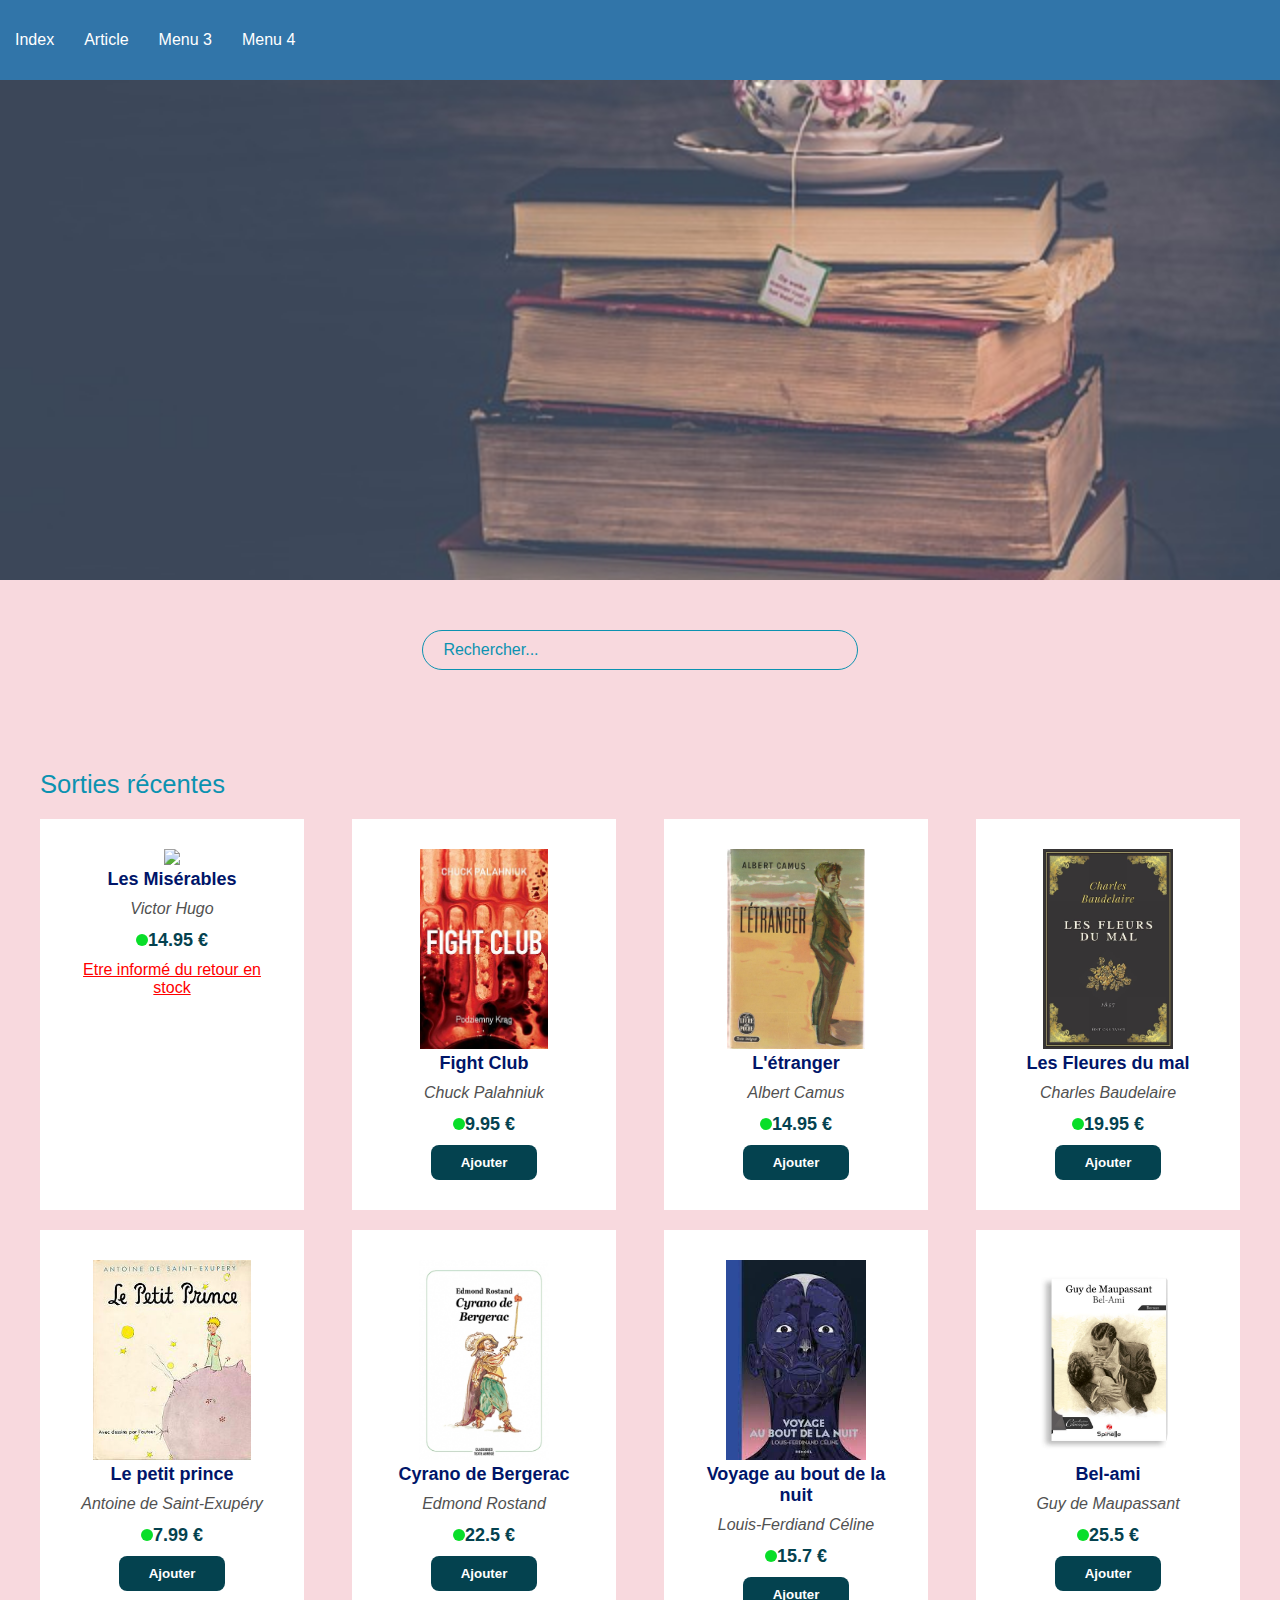
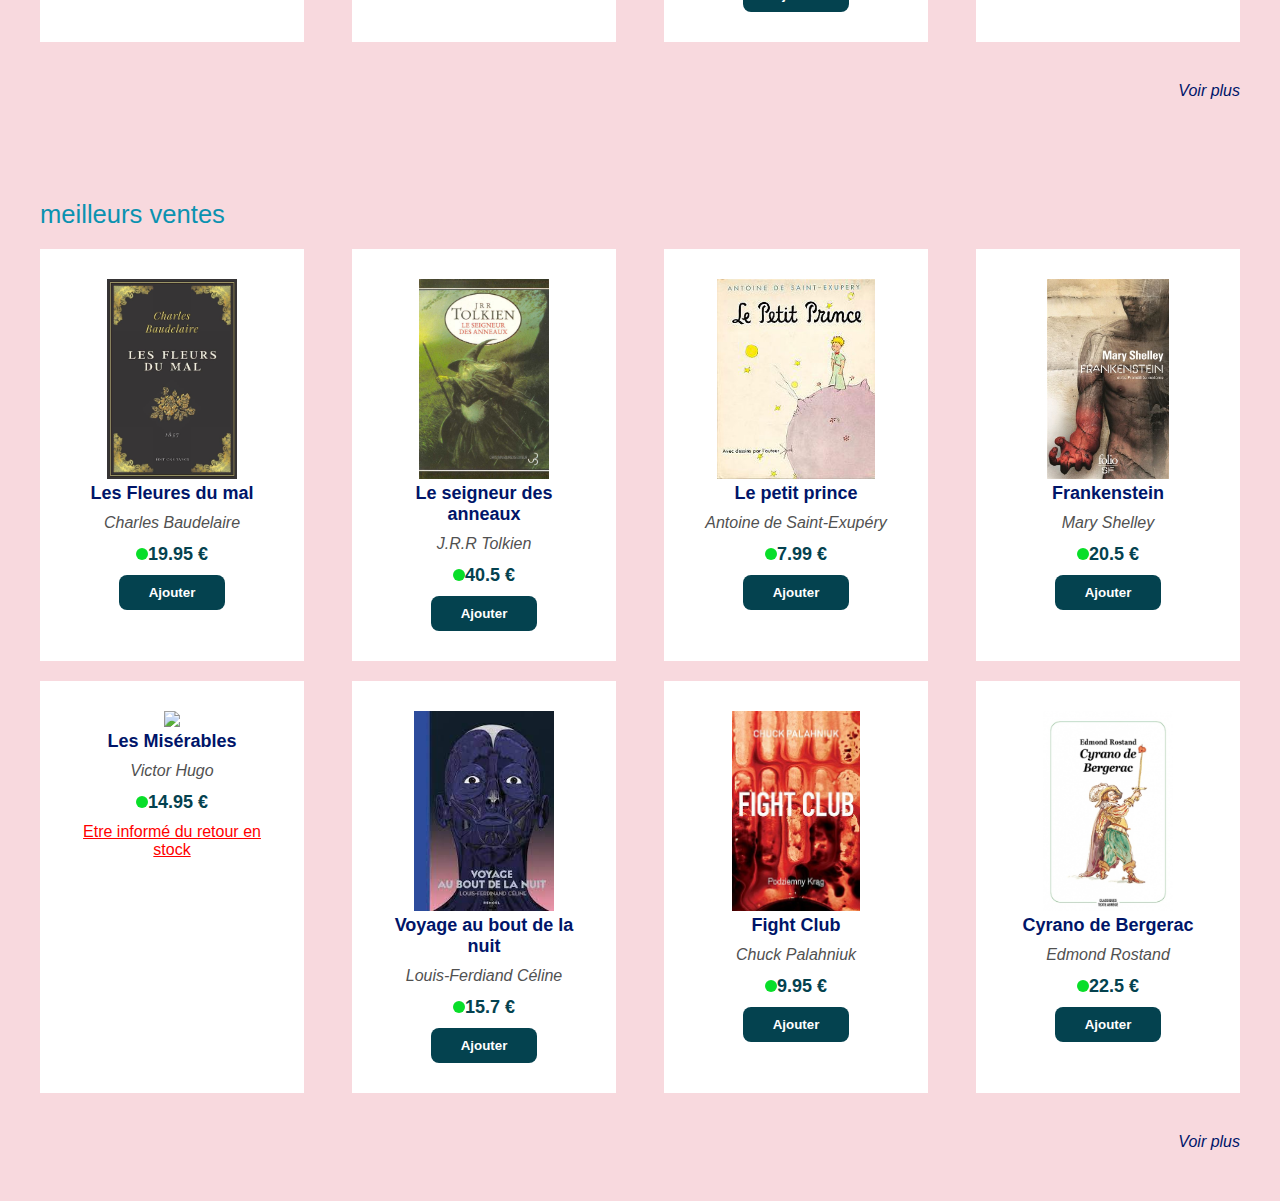
==== index.html @ 42e093d1 "first version" ====
<!DOCTYPE html>
<html lang="fr">
<head>
    <meta charset="UTF-8">
    <meta name="viewport" content="width=device-width, initial-scale=1.0">
    <link rel="stylesheet" href="style.css">
    <title>Librairie en ligne</title>
</head>
<body>
    <header>
        <ul>
            <li><a href="./index.html">Index</a></li>
            <li><a href="./article.html">Article</a></li>
            <li><a href="">Menu 3</a></li>
            <li><a href="">Menu 4</a></li>
        </ul>
    </header>
    <main>
    <section class="banner"></section>
    <section class="search" ><input value="Rechercher..." type="text"/></section>
    <section  class="book-list section-width">
        <span class="book-list-title">Sorties récentes</span>
      <div id="last-releases" class="book-wapper">
        <!-- Insérer les sorties récentes en JS-->
      </div>
      <div class="book-plus">Voir plus</div>
    </section>
    <section class="book-list section-width">
        <span class="book-list-title">meilleurs ventes</span>
      <div id="best-sales" class="book-wapper">
        <!--Insérer les meilleurs ventes en JS-->
      </div>
      <div class="book-plus">Voir plus</div>
    </section>
    </main>
    <script type="text/javascript" src="books.js"></script>
    <script text="text/javascript" src="functions.js"></script>
    <script type="text/javascript" src="script.js"></script>
</body>
</html>
---- style.css ----
*,
*:before,
*:after,
html,
body {
    padding: 0;
    margin: 0;
    font-family: Arial, Helvetica, sans-serif;
    box-sizing: border-box;
    color: #001569;
}

.section-width {
  max-width: 1500px;
  margin: 0 auto;
}
body {
   background-color: rgb(248, 217, 222);
}
main {
    height: auto;
    background-color: rgb(248, 217, 222);
    padding-top: 80px;
}
/* header*/
header {
    background-color: rgb( 49, 117, 169);
    color: white;
    position: fixed;
    width: 100%;
}

header ul {
    display: flex;
    align-items: center;
    height: 80px;
    padding: ;
}
 header ul li {
    list-style-type: none;
    margin: 0 15px;
 }
 header a {
    color: white;
    text-decoration: none;
 }
 header a:hover {
   text-decoration: underline;
 }

 /* banner*/
 .banner {
    margin-bottom: 50px;
    background-color: red;
    height: 500px;
    background-image: url(images/default.jpg);
    background-position: center;
    background-size: cover;
 }

 /* search*/
 .search {
    padding: 0 33% 50px;
 }
 .search input {
    width: 100%;
    padding: 10px 20px;
    font-size: 1rem;
    color: #0b92b0;
    border-radius: 20px;
    border: 1px solid #0b92b0;
    background-color: rgb(248, 217, 222);
 }

 /* book list*/
 .book-list {
  /*margin: 0 15% 50px;*/
   /*background-color: rgb(255, 255, 255, 0.6);*/
   padding: 50px 40px;
   border-radius: 50px;
 }
 .book-list-title {
   color: #0b92b0;
   font-size: 1.6rem;
 }
 .book-wapper {
   display: flex;
   margin-top: 20px;
   justify-content: space-between;
   flex-wrap: wrap;
 }
 .book-item {
   margin-bottom: 20px;
   width: 22%;
   background-color: white;
   padding: 30px;
   text-align: center;
 }
 .book-img {
   margin: 0 auto 15px;
   height: 200px;
   display: flex;
   align-items: center;
   justify-content: center;
 }

 .home-book-img img {
   max-height: 200px;
   max-width: 100%;

 }
 .home-book-title {
   font-size: 1.125rem;
   font-weight: bold;
   margin-bottom: 10px;
 }
 .home-book-author {
   color: #515151;
   font-style: italic;
   margin-bottom: 12px;
 }

 .home-book-price {
  font-weight: bold;
  font-size: 1.125rem;
  color: #04424f;
  margin-bottom: 10px;
 }

 .home-book-price .dispo {
  display: inline-block;
  width: 12px;
  height: 12px;
  border-radius: 12px;
  background-color: #09de29;
 }
 .home-book-price .dispo.book-available {
  background-color: #09de29;
 }

 .home-home-book-price .dispo.book-unavailable {
  background-color: red;
 }

 .home-book-cart {
  padding: 10px 30px;
  color: #fff;
  background-color: #04424f;
  border: 0;
  border-radius: 8px;
  font-weight: bold;
  cursor: pointer;
 }

 .home-book-cart.book-unavailable,
 .home-book-stock.book-available{
  display: none;
 }

 .home-book-stock a {
  color: red;
 }

 .book-plus {
   text-align: right;
   margin-top: 20px;
   font-style: italic;
 }

 /* Page article */

 section.book-spotlight {
   padding: 50px;
   display: flex;
 }

 .book-spotlight-right {
   margin: 50px 0 0 50px;
   font-size: 1.2rem;
 }

 .book-spotlight-right-title {
   font-size: 2rem;
   font-weight: bold;
   margin-bottom: 10px;
 }
 .book-spotlight-right-author {
   margin-bottom: 10px;
 }
 .book-spotlight-right-note {
  margin-bottom: 10px;
 }
 .book-spotlight-right-note img {
   width: 20px;
   margin-right: 4px;
 }
 .book-spotlight-right-desc {
  font-size: 1rem;
  line-height: 1.5rem;
  text-align: justify;
  margin-bottom: 20px;
 }
 .book-spotlight-right-desc-title {
  font-size: 1.2rem;
  font-weight: bold;
  margin-bottom: 10px;
 }
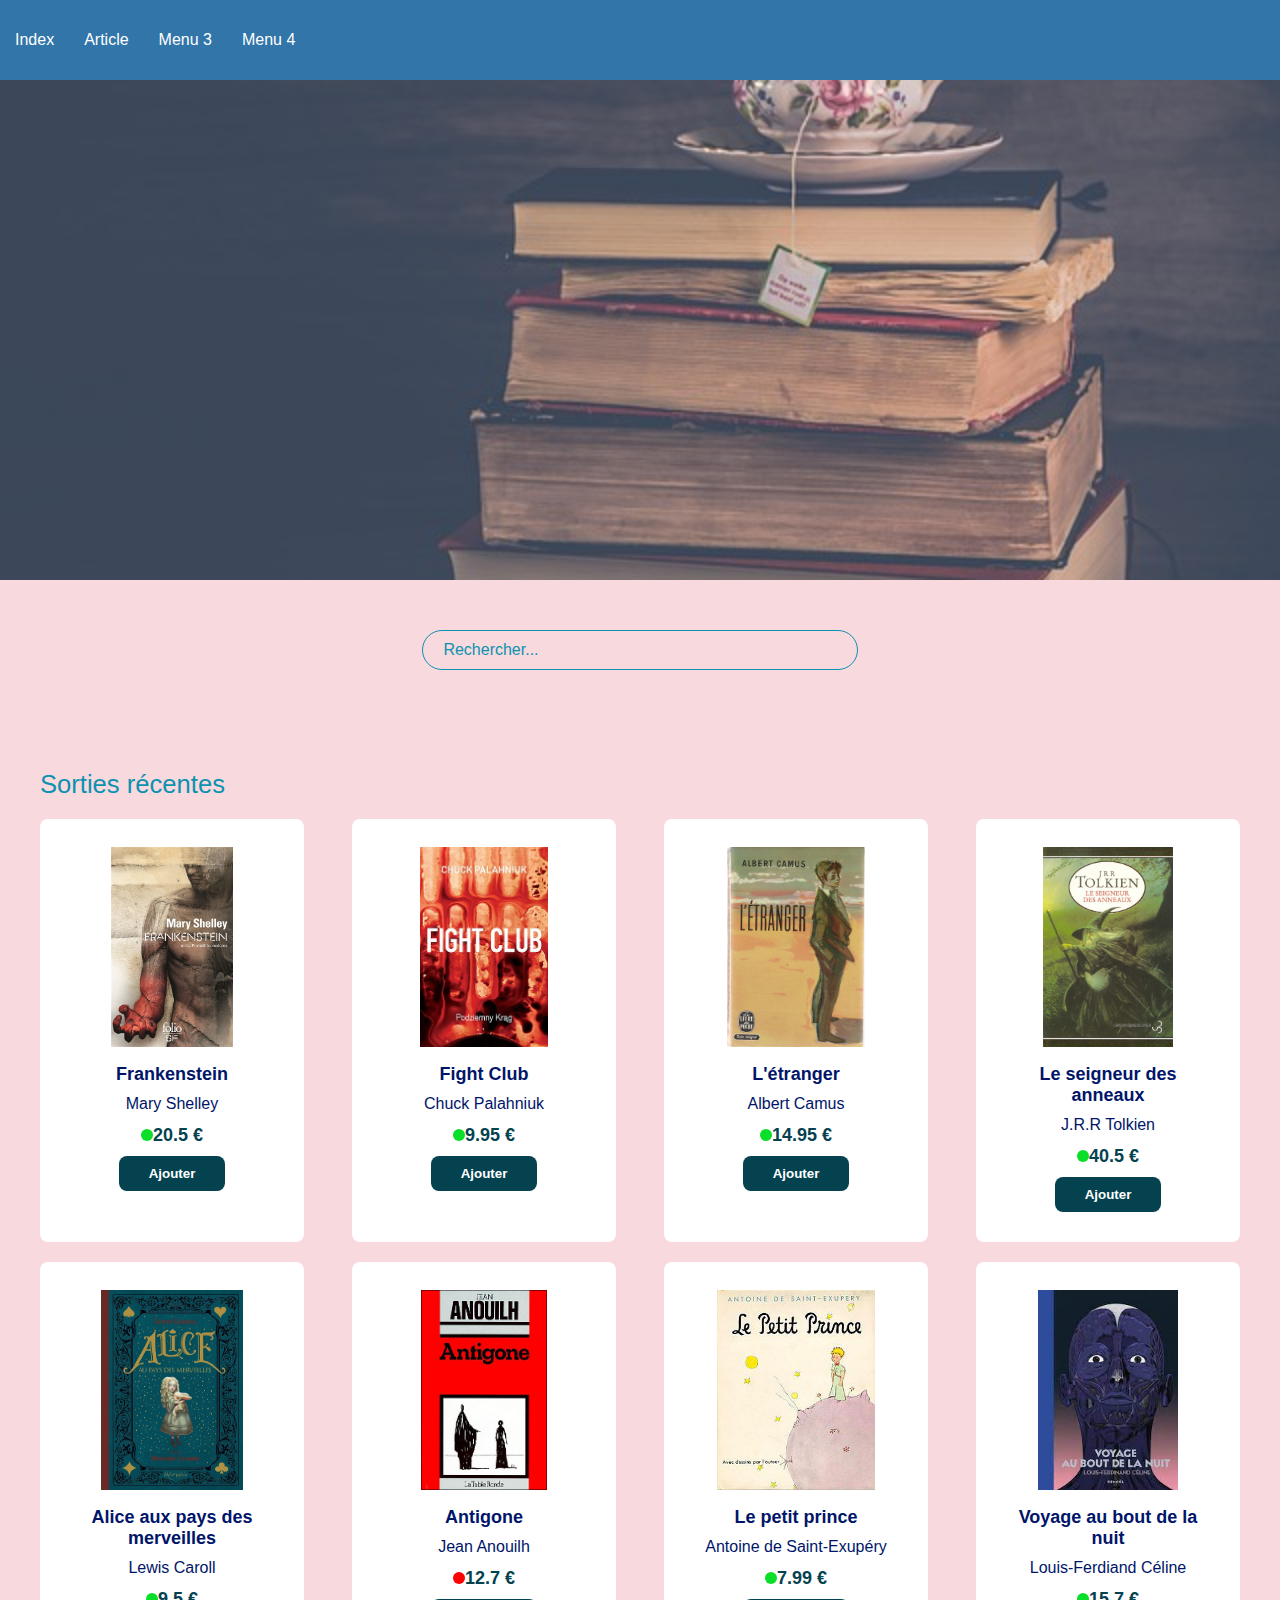
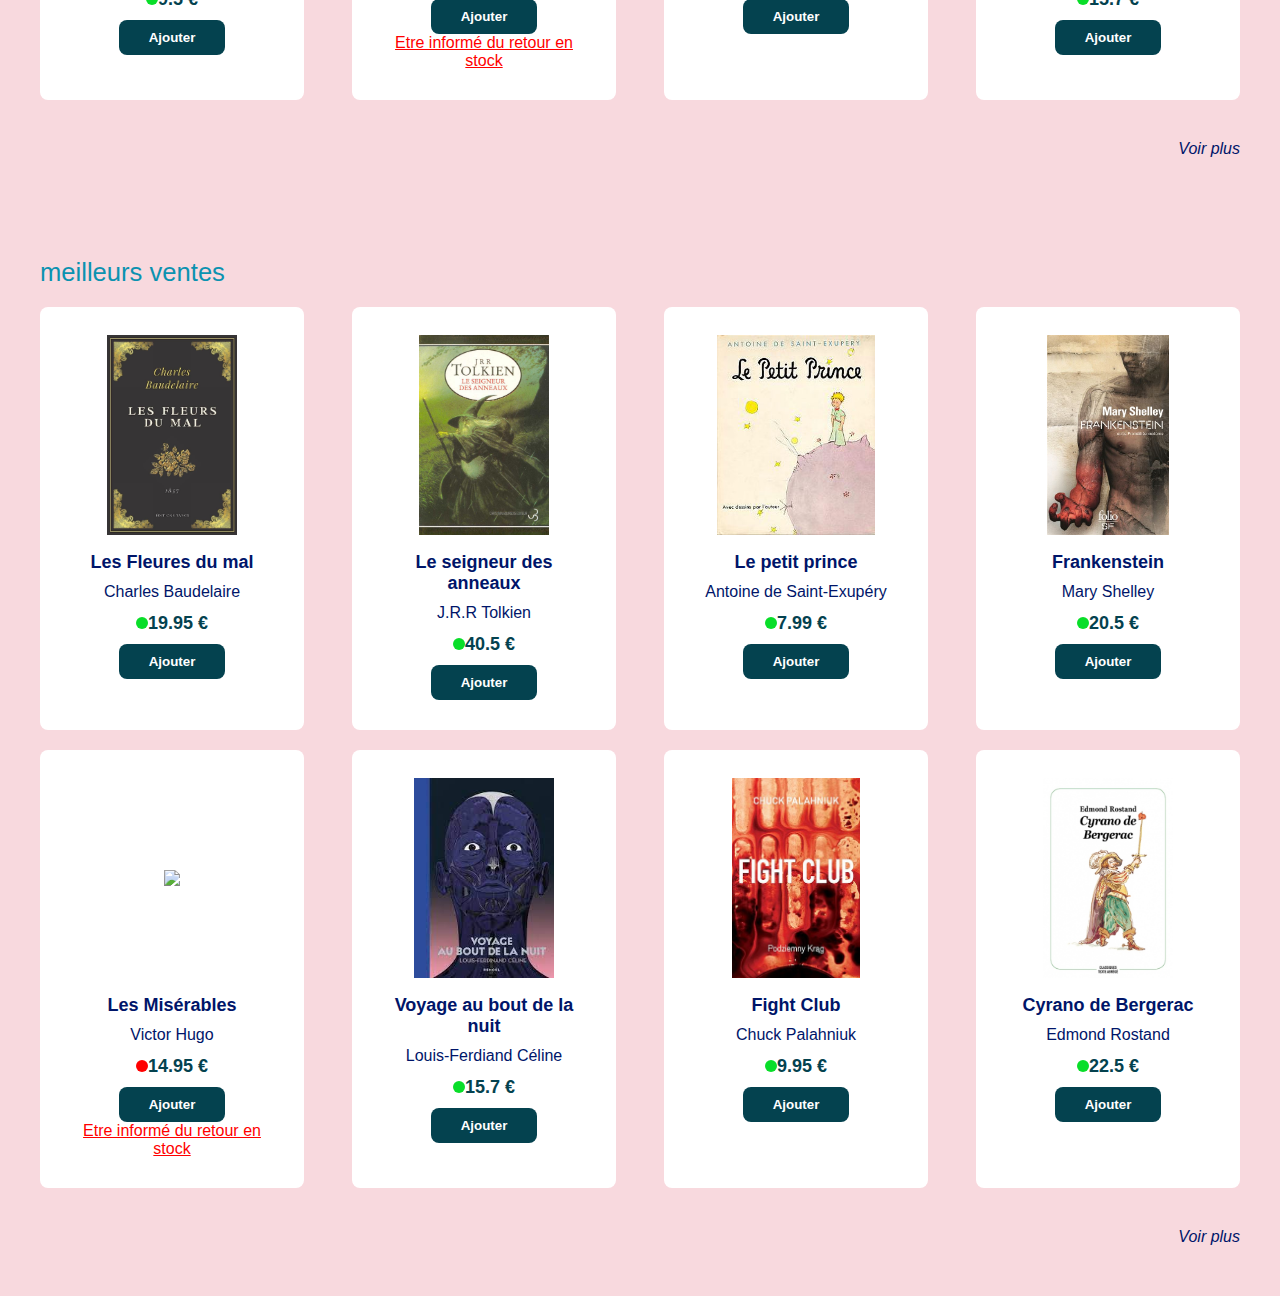
==== commit 46ee8638: "Add page cart" ====
--- a/index.html
+++ b/index.html
@@ -35,6 +35,6 @@
     </main>
     <script type="text/javascript" src="books.js"></script>
     <script text="text/javascript" src="functions.js"></script>
-    <script type="text/javascript" src="script.js"></script>
+    <script type="text/javascript" src="home.js"></script>
 </body>
 </html>--- a/style.css
+++ b/style.css
@@ -16,10 +16,10 @@
 }
 body {
    background-color: rgb(248, 217, 222);
+   font-size: 16px;
 }
 main {
     height: auto;
-    background-color: rgb(248, 217, 222);
     padding-top: 80px;
 }
 /* header*/
@@ -51,7 +51,6 @@
  /* banner*/
  .banner {
     margin-bottom: 50px;
-    background-color: red;
     height: 500px;
     background-image: url(images/default.jpg);
     background-position: center;
@@ -95,8 +94,9 @@
    background-color: white;
    padding: 30px;
    text-align: center;
- }
- .book-img {
+   border-radius: 8px;
+ }
+ .home-book-img {
    margin: 0 auto 15px;
    height: 200px;
    display: flex;
@@ -113,10 +113,9 @@
    font-size: 1.125rem;
    font-weight: bold;
    margin-bottom: 10px;
+   cursor: pointer;
  }
  .home-book-author {
-   color: #515151;
-   font-style: italic;
    margin-bottom: 12px;
  }
 
@@ -132,27 +131,26 @@
   width: 12px;
   height: 12px;
   border-radius: 12px;
-  background-color: #09de29;
  }
  .home-book-price .dispo.book-available {
   background-color: #09de29;
  }
 
- .home-home-book-price .dispo.book-unavailable {
+ .home-book-price .dispo.book-unavailable {
   background-color: red;
  }
 
- .home-book-cart {
+ .book-add-cart {
   padding: 10px 30px;
   color: #fff;
   background-color: #04424f;
   border: 0;
+  font-weight: bold;
   border-radius: 8px;
-  font-weight: bold;
   cursor: pointer;
  }
 
- .home-book-cart.book-unavailable,
+ .book-cart.book-unavailable,
  .home-book-stock.book-available{
   display: none;
  }
@@ -172,8 +170,12 @@
  section.book-spotlight {
    padding: 50px;
    display: flex;
- }
-
+   align-items: center;
+ }
+
+ .book-spotlight-left img {
+  width: 400px;
+ }
  .book-spotlight-right {
    margin: 50px 0 0 50px;
    font-size: 1.2rem;
@@ -205,4 +207,56 @@
   font-weight: bold;
   margin-bottom: 10px;
  }
- + 
+ /* Cart */
+
+ .book-cart {
+  background-color:#fff;
+  padding:50px;
+  margin-top:50px;
+}
+
+.book-cart-title {
+  font-size: 1.5rem;
+  margin-bottom:20px;
+}
+
+.book-cart-item {
+  margin-bottom:10px;
+  display: flex;
+}
+
+.book-cart-item-left {
+  margin-right:10px;
+}
+
+.book-cart-item-left img {
+  width:100px;
+}
+
+.book-cart-item-right {
+  margin-top:10px;
+}
+
+.book-cart-item-right-title {
+  font-weight:bold;
+  margin-bottom:5px;
+  font-size:1.1rem;
+}
+
+.book-cart-item-right-author,
+.book-cart-item-right-quantity {
+  margin-bottom:10px;
+}
+
+.book-cart-item-right-price {
+  font-weight: bold;
+  font-size:1.5rem;
+  color: #e85d00;
+}
+
+.book-cart-total {
+  margin-top:20px;
+  font-size:1.3rem;
+  font-weight: bold;
+}